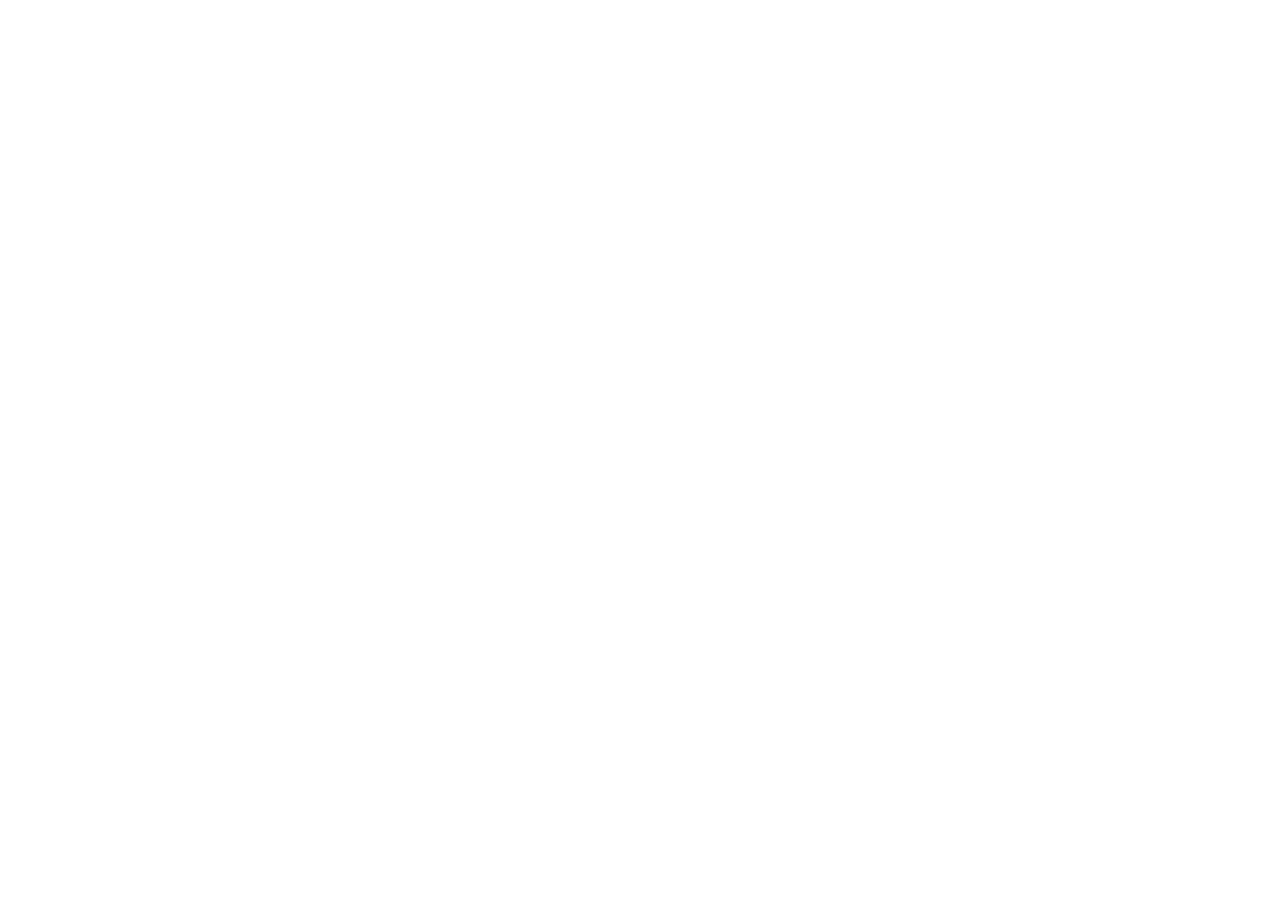
==== index.html @ 1ed25332 "criei a pagina principal" ====
<!DOCTYPE html>
<html lang="pt-br">
<head>
    <meta charset="UTF-8">
    <meta http-equiv="X-UA-Compatible" content="IE=edge">
    <meta name="viewport" content="width=device-width, initial-scale=1.0">
    <link rel="shortcut icon" href="favicon.ico" type="image/x-icon">
    <title>Projeto de Redes Social</title>
</head>
<body>
    
</body>
</html>
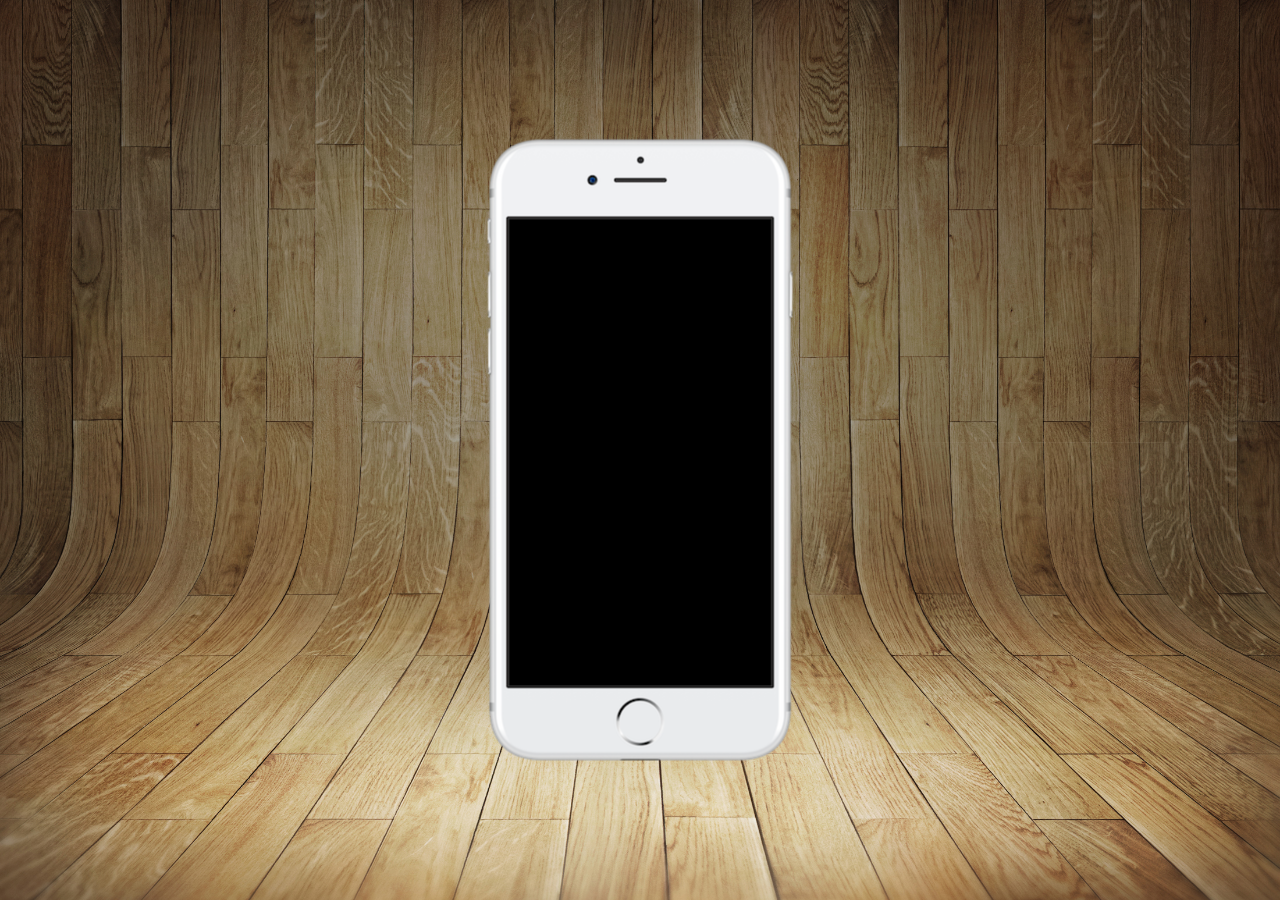
==== commit 3b15c805: "atualização da imagem" ====
--- a/index.html
+++ b/index.html
@@ -6,8 +6,16 @@
     <meta name="viewport" content="width=device-width, initial-scale=1.0">
     <link rel="shortcut icon" href="favicon.ico" type="image/x-icon">
     <title>Projeto de Redes Social</title>
+    <link rel="stylesheet" href="estilos/style.css">
 </head>
 <body>
-    
+    <main>
+        <section id="telefone">
+
+        </section>
+        <section id="redes-sociais">
+
+        </section>
+    </main>
 </body>
 </html>--- a/estilos/style.css
+++ b/estilos/style.css
@@ -0,0 +1,40 @@
+@charset "UTF-8";
+
+*{
+    margin: 0px;
+    padding: 0px;
+    font-family: Arial, Helvetica, sans-serif;
+}
+
+html, body{
+    height: 100vh;
+    width: 100vw;
+    background-color: black;
+}
+
+body{
+    background: url('../imagens/fundo-madeira.jpg') 
+    no-repeat top center;
+    background-size: cover;
+    background-attachment: fixed;
+
+}
+
+main {
+    height: 100vh;
+    position: relative;
+   
+}
+
+section#telefone {
+    position: absolute;
+    top: 50%;
+    left: 50%;
+
+    transform: translate(-50%, -50%);
+
+    height: 627px;
+    width: 311px;
+   
+    background: url(../imagens/frame-iphone.png) no-repeat;
+}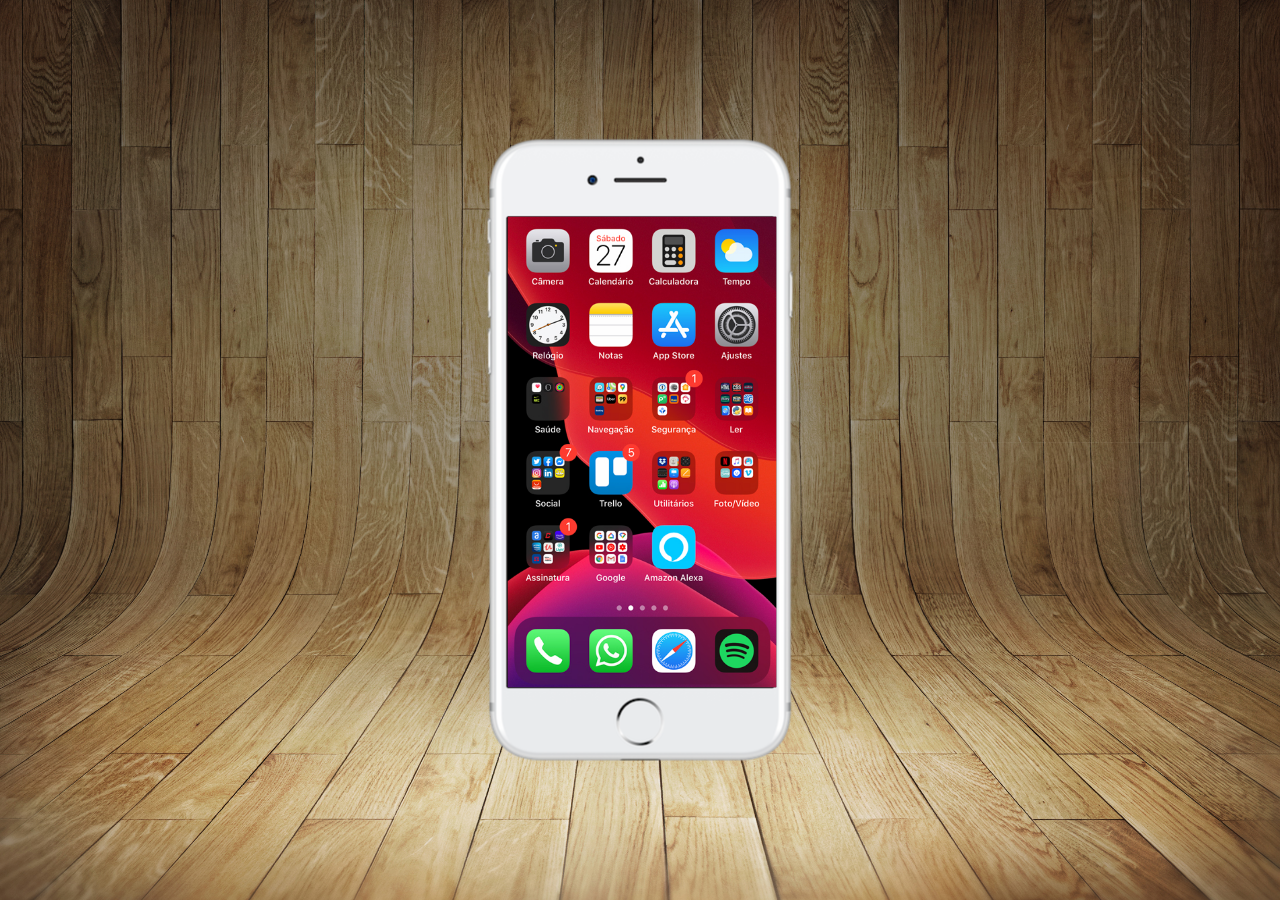
==== commit 4c41b113: "att" ====
--- a/index.html
+++ b/index.html
@@ -11,7 +11,7 @@
 <body>
     <main>
         <section id="telefone">
-
+            <iframe src="home.html" name="tela" id="tela" frameborder="0"></iframe>
         </section>
         <section id="redes-sociais">
 
--- a/estilos/style.css
+++ b/estilos/style.css
@@ -37,4 +37,12 @@
     width: 311px;
    
     background: url(../imagens/frame-iphone.png) no-repeat;
+}
+
+iframe#tela {
+    position: relative;
+    top: 80px;
+    left: 23px;
+    width: 269px;
+    height: 471px;
 }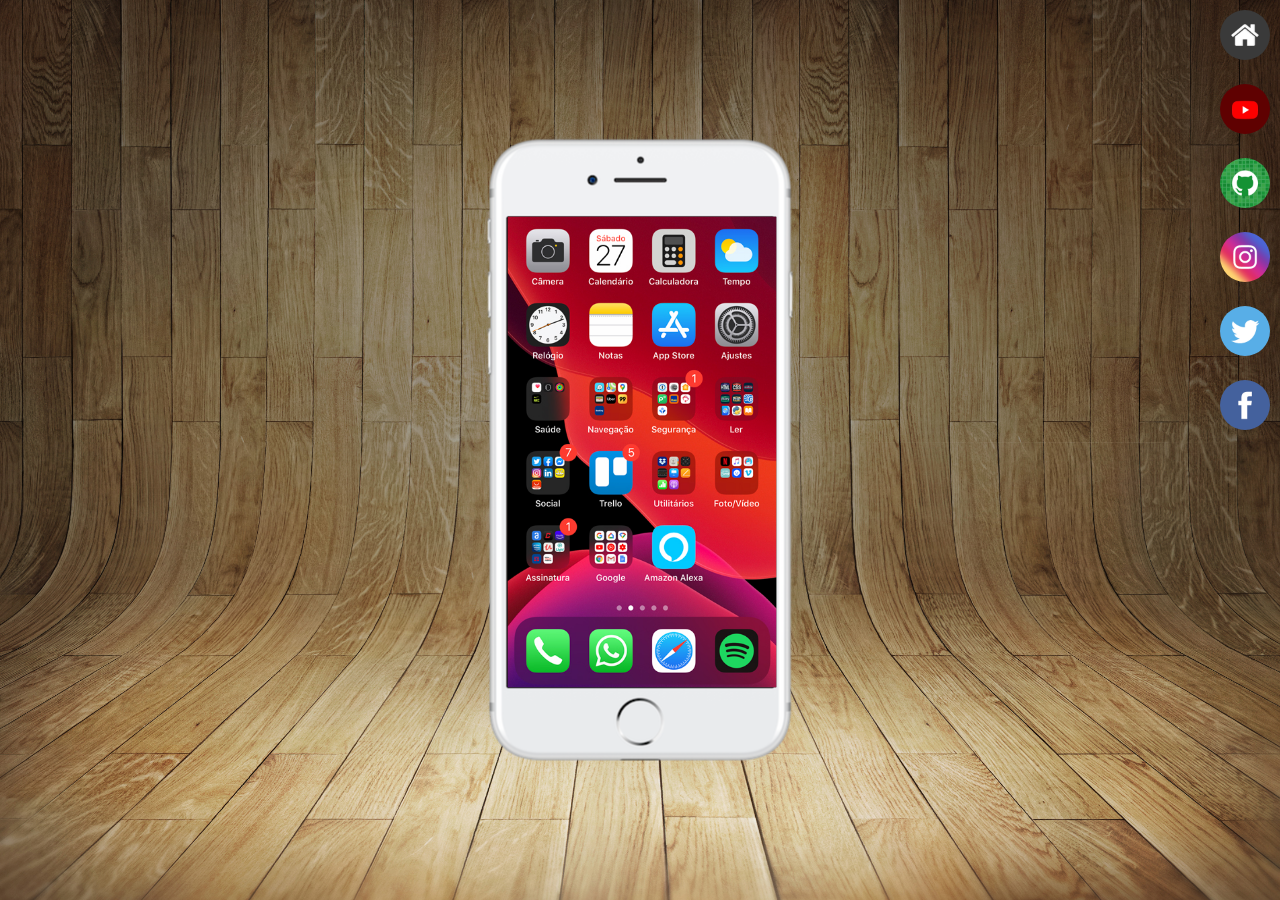
==== commit dddb88a7: "att" ====
--- a/index.html
+++ b/index.html
@@ -11,10 +11,17 @@
 <body>
     <main>
         <section id="telefone">
-            <iframe src="home.html" name="tela" id="tela" frameborder="0"></iframe>
+            <iframe src="home.html" name="tela" id="tela" frameborder="0">
+                Seu navegador não é compativel com isso
+            </iframe>
         </section>
         <section id="redes-sociais">
-
+            <a href="#" target="tela"><img src="imagens/logo-home.jpg" alt=""></a> <br>
+            <a href="#" target="tela"><img src="imagens/logo-youtube.jpg" alt=""></a><br>
+            <a href="#" target="tela"><img src="imagens/logo-github.jpg" alt=""></a> <br>
+            <a href="#" target="tela"><img src="imagens/logo-instagram.jpg" alt=""></a><br>
+            <a href="#" target="tela"><img src="imagens/logo-twitter.jpg" alt=""></a><br>
+            <a href="#" target="tela"><img src="imagens/logo-facebook.jpg" alt=""></a>
         </section>
     </main>
 </body>
--- a/estilos/style.css
+++ b/estilos/style.css
@@ -45,4 +45,21 @@
     left: 23px;
     width: 269px;
     height: 471px;
+}
+
+section#redes-sociais{
+    text-align: right;
+}
+
+section#redes-sociais img {
+    width: 50px;
+    margin: 10px;
+    border-radius: 50%;
+    box-shadow: 2px 2px 5px rgba(0, 0, 0, 0 205);
+    box-sizing: border-box;
+}
+
+section#redes-sociais img:hover{
+    border: 2px solid white;
+    transform: translate(-3px, -3px);
 }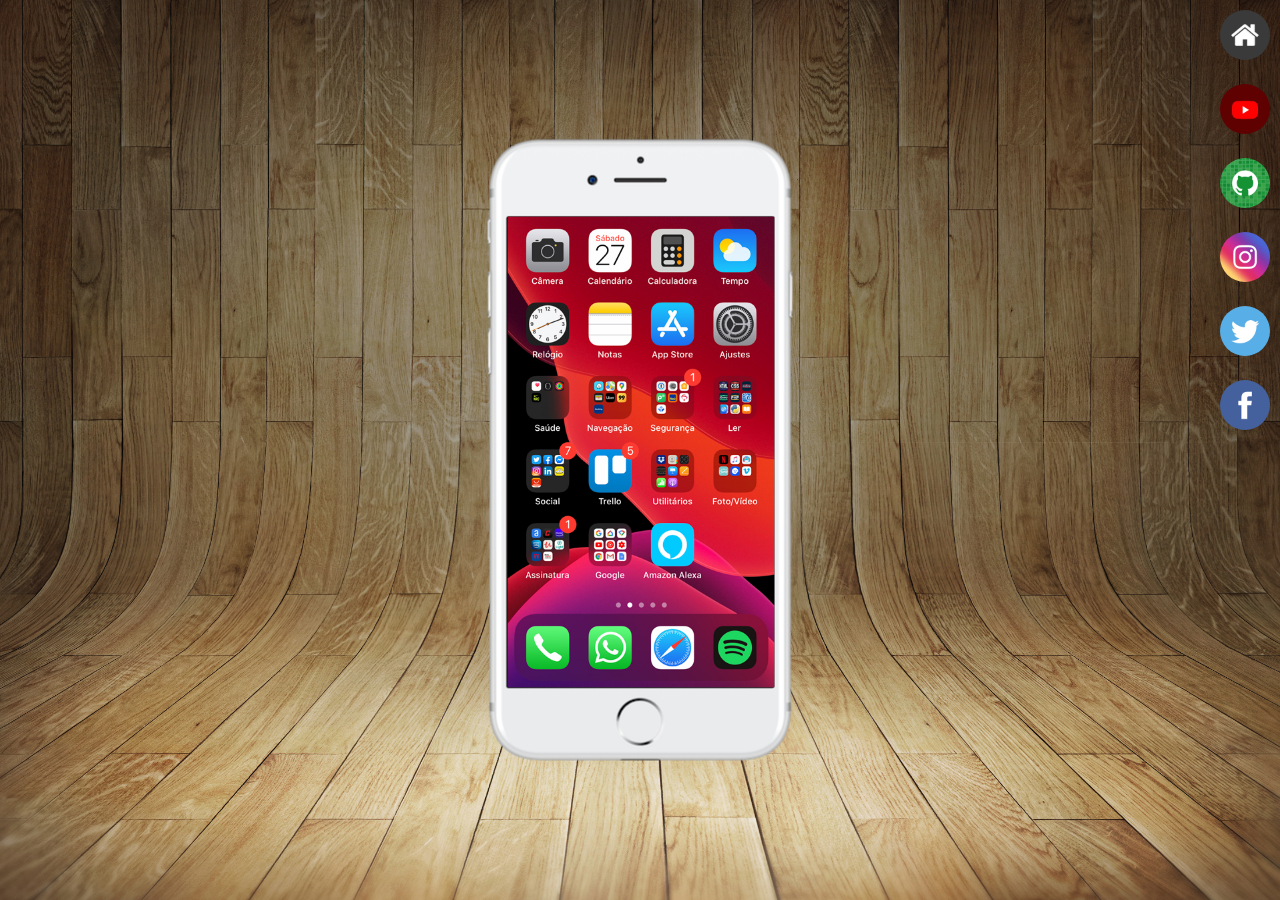
==== commit a64e8252: "att" ====
--- a/index.html
+++ b/index.html
@@ -16,10 +16,10 @@
             </iframe>
         </section>
         <section id="redes-sociais">
-            <a href="#" target="tela"><img src="imagens/logo-home.jpg" alt=""></a> <br>
-            <a href="#" target="tela"><img src="imagens/logo-youtube.jpg" alt=""></a><br>
-            <a href="#" target="tela"><img src="imagens/logo-github.jpg" alt=""></a> <br>
-            <a href="#" target="tela"><img src="imagens/logo-instagram.jpg" alt=""></a><br>
+            <a href="home.html" target="tela"><img src="imagens/logo-home.jpg" alt=""></a> <br>
+            <a href="youtube.html" target="tela"><img src="imagens/logo-youtube.jpg" alt=""></a><br>
+            <a href="github.html" target="tela"><img src="imagens/logo-github.jpg" alt=""></a> <br>
+            <a href="instagran.html" target="tela"><img src="imagens/logo-instagram.jpg" alt=""></a><br>
             <a href="#" target="tela"><img src="imagens/logo-twitter.jpg" alt=""></a><br>
             <a href="#" target="tela"><img src="imagens/logo-facebook.jpg" alt=""></a>
         </section>
--- a/estilos/style.css
+++ b/estilos/style.css
@@ -43,7 +43,7 @@
     position: relative;
     top: 80px;
     left: 23px;
-    width: 269px;
+    width: 267px;
     height: 471px;
 }
 
